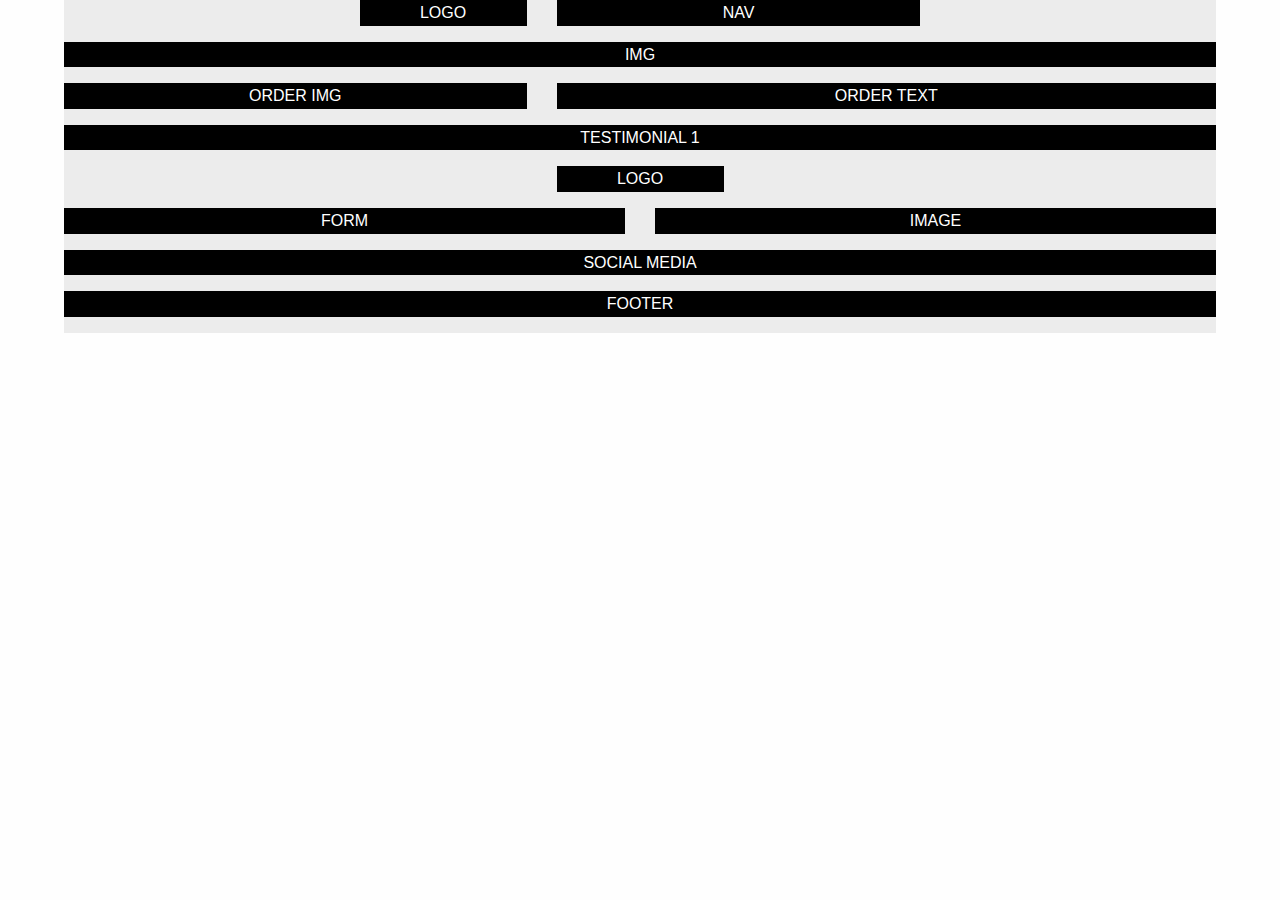
==== order.html @ 9a3e85bb "box models finished" ====
<!doctype html>
<html class="no-js" lang="en" dir="ltr">
  <head>
    <meta charset="utf-8">
    <meta http-equiv="x-ua-compatible" content="ie=edge">
    <meta name="viewport" content="width=device-width, initial-scale=1.0">
    <title>Chico's Adventures for Kids - Order & Donate</title>
    <link rel="stylesheet" href="css/foundation.css">
    <link rel="stylesheet" href="css/app.css">
  </head>
  <body>

    <main id="container">
      <header class="grid-x grid-margin-x" >
        <h1 class="hidden">Chico's Adventures - Order</h1>
        <div class="cell medium-offset-3 medium-2">
          <p class="boxHelper">LOGO</p>
        </div>
        <nav class="cell medium-4">
          <h2 class="hidden">Main Navigation</h2>
          <p class="boxHelper">NAV</p>
        </nav>
      </header>

      <section class="grid-x grid-margin-x">
        <h2 class="hidden">Thank You For Ordering</h2>
        <div class="cell">
          <p class="boxHelper">IMG</p>
        </div>
      </section>

      <section class="grid-x grid-margin-x">
        <h2 class="hidden">Order Book</h2>
        <div class="cell medium-7 small-order-1 medium-order-2">
          <p class="boxHelper">ORDER TEXT</p>
        </div>
        <div class="cell medium-5 small-order-2 medium-order-1">
          <p class="boxHelper">ORDER IMG</p>
        </div>
      </section>

      <section class="grid-x grid-margin-x">
        <h2 class="hidden">Testimonials</h2>
        <div class="cell">
          <p class="boxHelper">TESTIMONIAL 1</p>
        </div>
        <div class="cell hide-for-medium">
          <p class="boxHelper">TESTIMONIAL 2</p>
        </div>
        <div class="cell hide-for-medium">
          <p class="boxHelper">TESTIMONIAL 3</p>
        </div>
      </section>

      <section class="grid-x grid-margin-x">
        <h2 class="hidden">Contact Us</h2>
        <div class="cell small-offset-4 medium-offset-5 small-4 medium-2">
          <p class="boxHelper">LOGO</p>
        </div>
        <form class="cell medium-6">
          <p class="boxHelper">FORM</p>
        </form>
        <div class="cell medium-6 hide-for-small-only">
          <p class="boxHelper">IMAGE</p>
        </div>
      </section>

      <footer class="grid-x grid-margin-x">
        <h2 class="hidden">Main Footer</h2>
        <div class="cell">
          <h3 class="hidden">Social Media Links</h3>
          <p class="boxHelper">SOCIAL MEDIA</p>
        </div>
        <div class="cell">
          <p class="boxHelper">FOOTER</p>
        </div>
      </footer>

    </main>

    <script src="js/vendor/jquery.js"></script>
    <script src="js/vendor/what-input.js"></script>
    <script src="js/vendor/foundation.js"></script>
    <script src="js/app.js"></script>
  </body>
</html>
---- css/app.css ----
.boxHelper {
	color: #fff;
	background-color: #000;
	text-align: center;
}

.hidden {
	display: none;
}

#container {
	margin: 0 auto;
	background-color: #ECECEC;
}

@media screen and (min-width: 64em) {
	#container {
		width: 90%;
	}
}
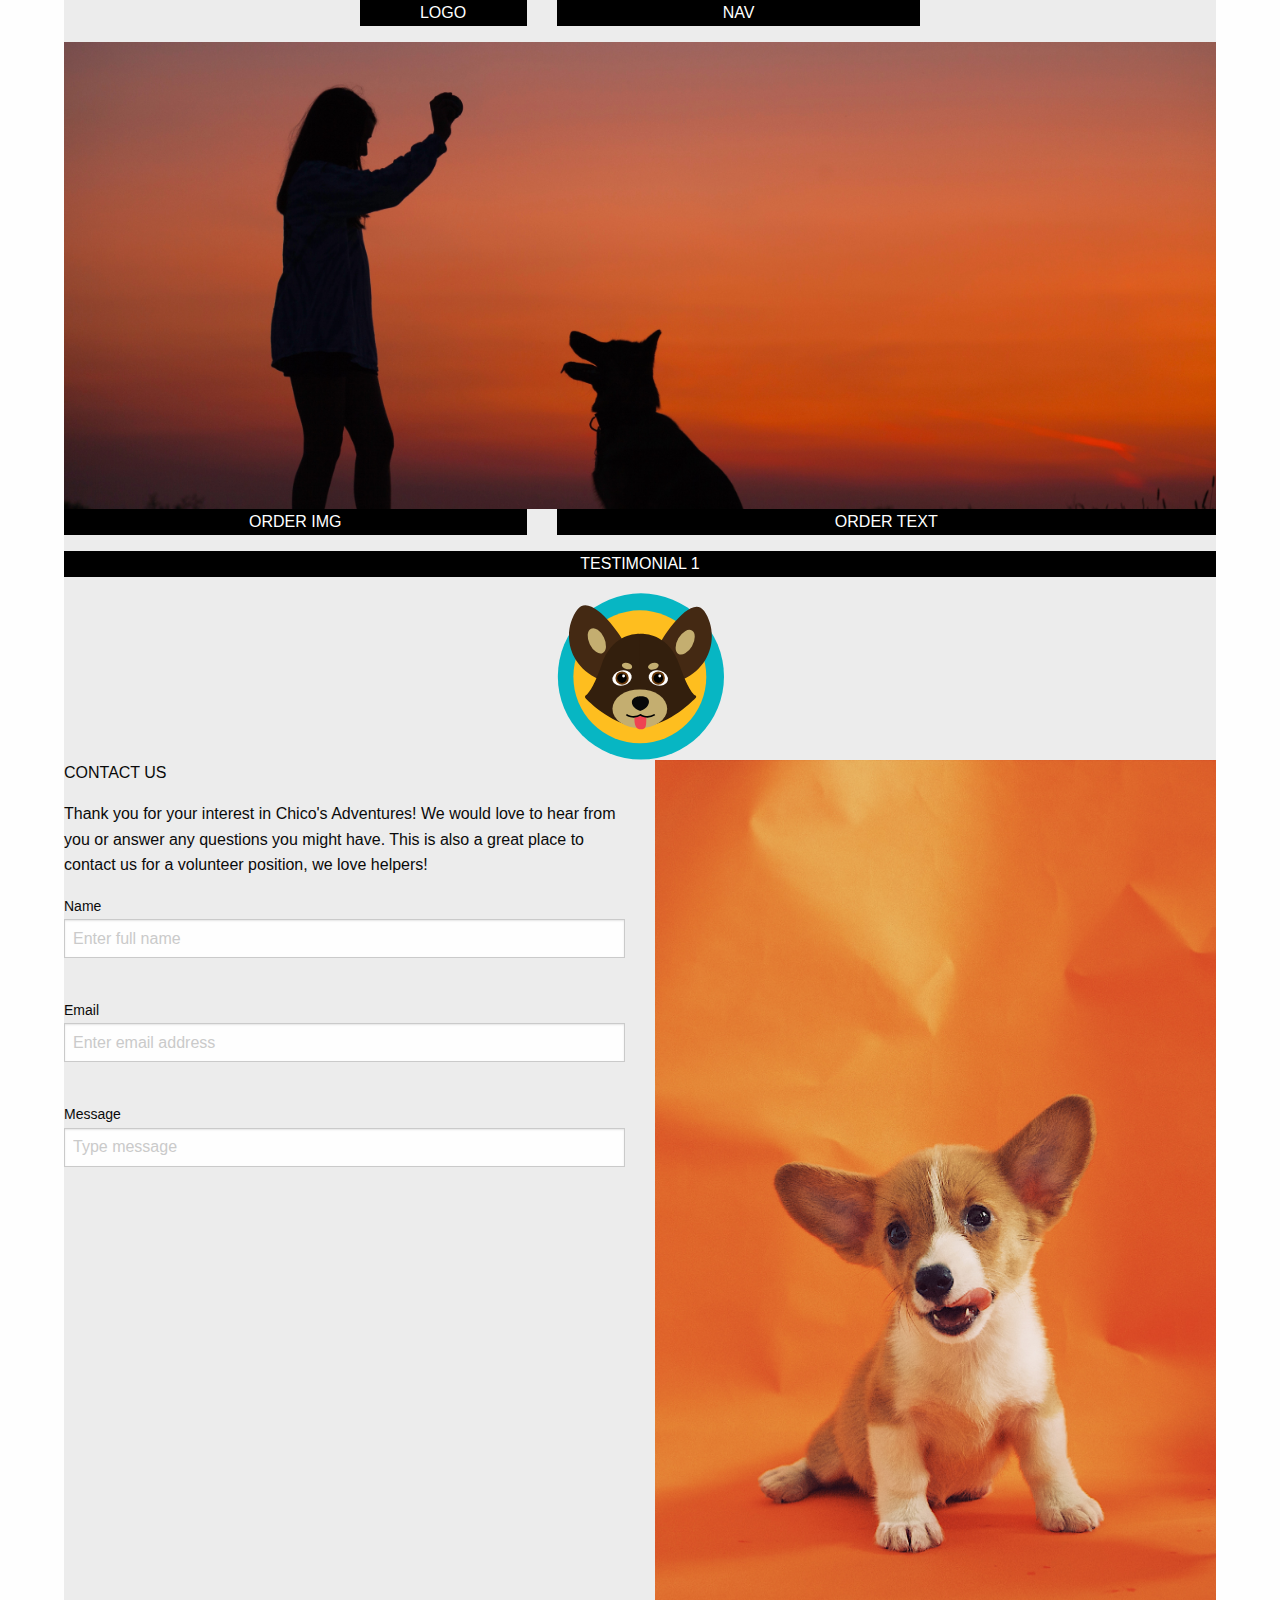
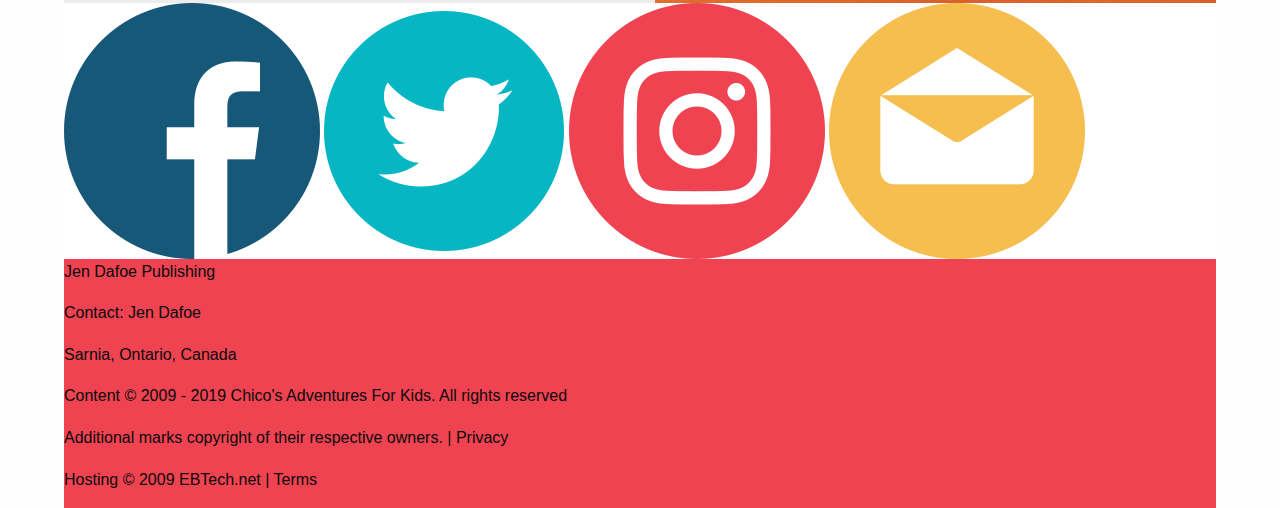
==== commit 460c025c: "Add HTML" ====
--- a/order.html
+++ b/order.html
@@ -25,7 +25,8 @@
       <section class="grid-x grid-margin-x">
         <h2 class="hidden">Thank You For Ordering</h2>
         <div class="cell">
-          <p class="boxHelper">IMG</p>
+          <!-- <p class="boxHelper">IMG</p> -->
+          <img src="images/heroOrder.jpg" alt="Image of Chico with Person" title="Chico Loves Adventures">
         </div>
       </section>
 
@@ -55,24 +56,49 @@
       <section class="grid-x grid-margin-x">
         <h2 class="hidden">Contact Us</h2>
         <div class="cell small-offset-4 medium-offset-5 small-4 medium-2">
-          <p class="boxHelper">LOGO</p>
+          <!-- <p class="boxHelper">LOGO</p> -->
+          <img src="images/logo.svg" alt="logo">
         </div>
         <form class="cell medium-6">
-          <p class="boxHelper">FORM</p>
+          <!-- <p class="boxHelper">FORM</p> -->
+          <p>CONTACT US</p>
+          <p>Thank you for your interest in Chico's Adventures! We would love to hear from you or answer any questions you might have. This is also a great place to contact us for a volunteer position, we love helpers!</p>
+          
+          <label for="name">Name</label>
+          <input type="text" required placeholder="Enter full name" size="30" id="name"><br>
+
+          <label for="email">Email</label>
+          <input type="text" required placeholder="Enter email address" size="30" id="email"><br>
+
+          <label for="message">Message</label>
+          <input type="text" required placeholder="Type message" size="30" id="message"><br>
         </form>
+
         <div class="cell medium-6 hide-for-small-only">
-          <p class="boxHelper">IMAGE</p>
+          <!-- <p class="boxHelper">IMAGE</p> -->
+          <img src="images/footerImg.jpg" alt="Image of Chico" title="Chico Posing">
         </div>
       </section>
 
       <footer class="grid-x grid-margin-x">
         <h2 class="hidden">Main Footer</h2>
-        <div class="cell">
+        <div class="cell social">
           <h3 class="hidden">Social Media Links</h3>
-          <p class="boxHelper">SOCIAL MEDIA</p>
+          <!-- <p class="boxHelper">SOCIAL MEDIA</p> -->
+          <img src="images/facebook_icon.png" alt="Image of Facebook Icon" title="Chico's Adventures Facebook">
+          <img src="images/twitter_icon.png" alt="Image of Twitter Icon" title="Chico's Adventures Twitter">
+          <img src="images/instagram_icon.png" alt="Image of Instagram Icon" title="Chico's Adventures Instagram">
+          <img src="images/email_icon.png" alt="Image of Email Icon" title="Chico's Adventures Email">
         </div>
-        <div class="cell">
-          <p class="boxHelper">FOOTER</p>
+
+        <div class="cell footer">
+          <!-- <p class="boxHelper">FOOTER</p> -->
+          <p>Jen Dafoe Publishing</p>
+          <p>Contact: Jen Dafoe</p>
+          <p>Sarnia, Ontario, Canada</p>
+          <p>Content &copy; 2009 - 2019 Chico's Adventures For Kids. All rights reserved</p>
+          <p>Additional marks copyright of their respective owners. | Privacy</p>
+          <p>Hosting &copy; 2009 EBTech.net | Terms</p>
         </div>
       </footer>
 
--- a/css/app.css
+++ b/css/app.css
@@ -13,8 +13,176 @@
 	background-color: #ECECEC;
 }
 
+/*Fonts*/
+h1 {
+	font-family: 'Ubuntu', sans-serif;
+	text-transform: uppercase;
+	font-size: 1.6em;
+	line-height: 1em;
+	color: #175878;
+}
+
+
+/*Header*/
+.top-bar {
+	background-color: #fff;
+	text-align: center;
+}
+
+#mainLogo {
+	
+}
+
+#mainlogo h1 {
+	
+}
+
+#logoImg {
+	width: 50px;
+	
+}
+
+#mainNav ul li a {
+	font-family: 'Ubuntu', sans-serif;
+	text-transform: uppercase;
+	font-size: 1em;
+	color: #000; 
+	background-color: #fff;
+}
+
+#mainNav ul li a:hover {
+	border-bottom: 2px solid #ef4352;
+}
+
 @media screen and (min-width: 64em) {
 	#container {
 		width: 90%;
-	}
+	} 
 }
+
+
+/*Meet Chico Section*/
+#meetChicoSection
+{
+	background-color: rgb(23, 88, 120);
+}
+
+#meetChicoHeader
+{
+	color: rgb(255, 255, 255);
+	font-family: 'Ubuntu', sans-serif;
+	font-size: 40px;
+	padding-left: 10px;
+	padding-top: 15px;
+}
+
+#meetChicoTitle
+{
+	color: rgb(255, 255, 255);
+	font-family: 'Ubuntu', sans-serif;
+	padding: 10px;
+}
+
+#meetChicoText
+{
+	color: rgb(255, 255, 255);
+	font-family: 'Ubuntu', sans-serif;
+	padding: 10px;
+}
+
+
+/*Our Book Has Section*/
+#our
+{
+	background-color: #ffffff;
+}
+
+.ourTitle
+{
+	font-family: 'Ubuntu', sans-serif;
+	text-align: center;
+	font-size: 30px;
+}
+
+.ourText
+{
+	font-family: Open Sans, sans-serif;
+	text-align: center;
+	color: #1c1c1c;
+}
+
+#educatedTitle
+{
+	color: #175878; /*dark blue*/
+}
+
+#supportedTitle
+{
+	color: #EF4352; /*pink*/
+}
+
+#encouragedTitle
+{
+	color: #F5BE4F; /*yellow*/
+}
+
+#relievedTitle
+{
+	color: #07B6C3; /*light blue*/
+}
+
+/*#ourOne
+{
+	padding: 30px;
+}
+
+#ourTwo
+{
+	padding: 10px;
+}
+
+#ourThree
+{
+	padding: 10px;
+}
+
+#ourFour
+{
+	padding: 10px;
+}
+*/
+
+
+/*Creators Section*/
+.creators
+{
+	background-color: #2BB892; /*green*/
+}
+
+
+/*Contact Us Section*/
+
+/*Social Section*/
+.social
+{
+	background-color: #FFFFFF; /*white*/
+}
+
+/*Footer Section*/
+.footer
+{
+	background-color: #EF4352; /*pink*/
+}
+
+
+
+
+
+
+
+
+
+
+
+
+
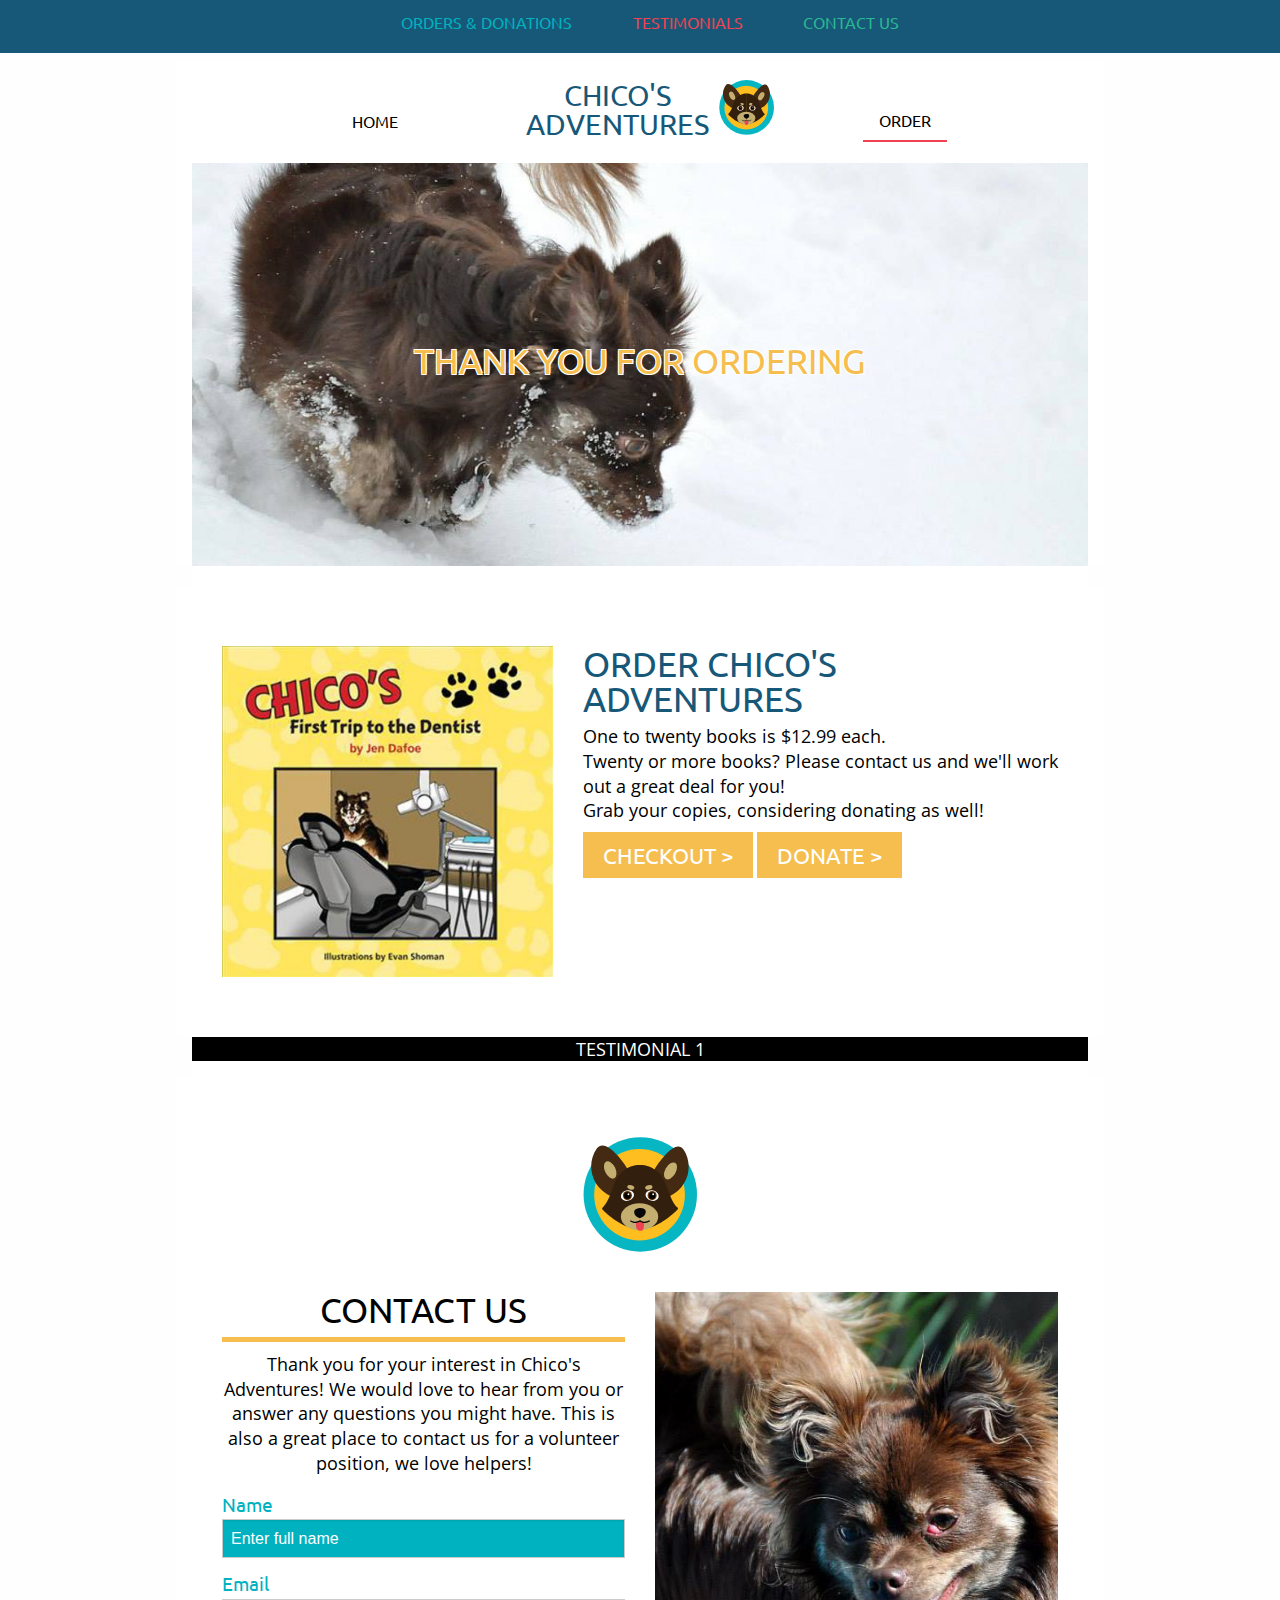
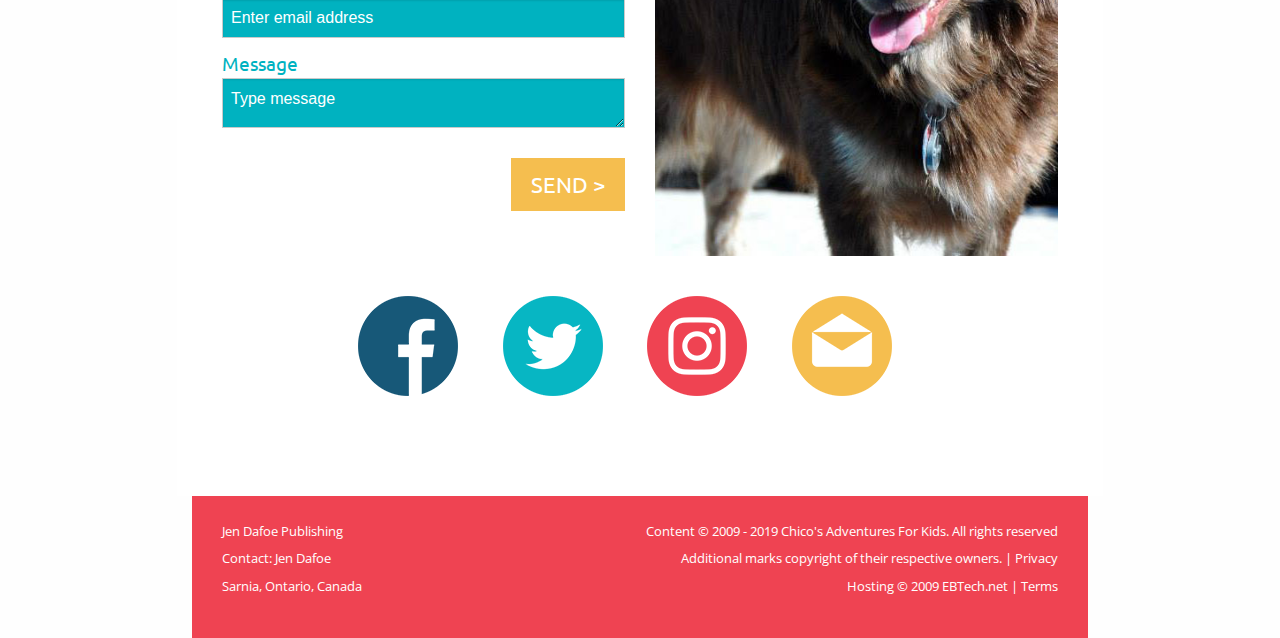
==== commit cc3f0d3f: "Merge pull request #9 from hillary25/ari.htmlWork" ====
--- a/order.html
+++ b/order.html
@@ -7,39 +7,67 @@
     <title>Chico's Adventures for Kids - Order & Donate</title>
     <link rel="stylesheet" href="css/foundation.css">
     <link rel="stylesheet" href="css/app.css">
+    <link href="https://fonts.googleapis.com/css?family=Ubuntu:700" rel="stylesheet">
+    <link href="https://fonts.googleapis.com/css?family=Open+Sans" rel="stylesheet">
   </head>
+
   <body>
+    <main id="container">
 
-    <main id="container">
-      <header class="grid-x grid-margin-x" >
-        <h1 class="hidden">Chico's Adventures - Order</h1>
-        <div class="cell medium-offset-3 medium-2">
-          <p class="boxHelper">LOGO</p>
+      <!--Header-->
+      <header class="grid-x grid-margin-x align-center-middle" id="mainHeader">
+        <div class="small-12 medium-2 small-order-2 medium-order-1" id="homeBtn">
+          <ul class="menu">
+            <li><a href="index.html">Home</a></li>
+          </ul>
         </div>
-        <nav class="cell medium-4">
-          <h2 class="hidden">Main Navigation</h2>
-          <p class="boxHelper">NAV</p>
+    
+        <div class="small-12 medium-6 small-order-1 medium-order-2 align-middle" id="mainLogo">
+            <ul>
+                <li><a href="index.html"><h1 class="text-center">Chico's <br>Adventures</h1></a><li>
+                <li><a href="index.html"><img class="float-center" src="images/logo.svg" alt="logo" id="logoImg"></a></li>
+            </ul>
+        </div>
+        
+        <div class="small-12 medium-2 small-order-3 medium-order-3" id="orderBtn">
+          <ul class="menu">
+            <h2 class="hidden">Main Navigation</h2>
+            <li><a href="order.html" class="activePage">Order</a></li>
+          </ul>
+        </div>
+        <nav class="cell small-12 small-order-4" id="subNav">
+          <h2 class="hidden">Page Navigation</h2>
+          <ul>
+            <li><a href="#orderLink">Orders & Donations</a></li>
+            <li><a href="#testimonialLink">Testimonials</a></li>
+            <li><a href="#contactLink">Contact Us</a></li>
+          </ul>
         </nav>
       </header>
 
-      <section class="grid-x grid-margin-x">
-        <h2 class="hidden">Thank You For Ordering</h2>
-        <div class="cell">
-          <!-- <p class="boxHelper">IMG</p> -->
-          <img src="images/heroOrder.jpg" alt="Image of Chico with Person" title="Chico Loves Adventures">
+      <!--Hero Image-->
+      <section class="grid-x grid-margin-x align-center-middle" id="orderHero">
+        <h2 id="heroText">Thank You for Ordering</h2>
+        <div class="cell" id="orderHeroImg">
+          <img data-interchange="[images/orderHero_small.jpg, small], [images/orderHero.jpg, medium]" alt="Image of Chico in the snow" title="Chico Loves Adventures">
         </div>
       </section>
 
-      <section class="grid-x grid-margin-x">
-        <h2 class="hidden">Order Book</h2>
-        <div class="cell medium-7 small-order-1 medium-order-2">
-          <p class="boxHelper">ORDER TEXT</p>
+      <!--Order Section-->
+      <section class="grid-x grid-margin-x" id="orderSection">
+        <a id="orderLink"></a>
+        <div class="cell medium-7 small-order-1 medium-order-2" id="orderText">
+          <h2>Order Chico's Adventures</h2>
+          <p>One to twenty books is $12.99 each. <br>Twenty or more books? Please contact us and we'll work out a great deal for you! <br>Grab your copies, considering donating as well!</p>
+          <a class="chicoButtons" href="order.html">Checkout ></a>
+          <a class="chicoButtons" href="order.html">Donate ></a>
         </div>
-        <div class="cell medium-5 small-order-2 medium-order-1">
-          <p class="boxHelper">ORDER IMG</p>
+        <div class="cell medium-5 small-order-2 medium-order-1" id="orderImg">
+          <img src="images/book.jpg" alt="Chico's Adventures Book">
         </div>
       </section>
 
+      <!--Testimonial Section-->
       <section class="grid-x grid-margin-x">
         <h2 class="hidden">Testimonials</h2>
         <div class="cell">
@@ -53,52 +81,56 @@
         </div>
       </section>
 
-      <section class="grid-x grid-margin-x">
-        <h2 class="hidden">Contact Us</h2>
-        <div class="cell small-offset-4 medium-offset-5 small-4 medium-2">
-          <!-- <p class="boxHelper">LOGO</p> -->
+      <!--Contact-->
+      <a id="contactLink"></a>
+      <section class="grid-x grid-margin-x" id="contact">
+        <div class="cell small-offset-4 medium-offset-5 small-4 medium-2" id="contactLogo">
           <img src="images/logo.svg" alt="logo">
         </div>
-        <form class="cell medium-6">
-          <!-- <p class="boxHelper">FORM</p> -->
-          <p>CONTACT US</p>
+
+        <form class="cell medium-6" id="contactForm">
+
+          <h2>Contact Us</h2>
           <p>Thank you for your interest in Chico's Adventures! We would love to hear from you or answer any questions you might have. This is also a great place to contact us for a volunteer position, we love helpers!</p>
           
           <label for="name">Name</label>
-          <input type="text" required placeholder="Enter full name" size="30" id="name"><br>
+          <input type="text" required placeholder="Enter full name" id="name" class="contactInput">
 
           <label for="email">Email</label>
-          <input type="text" required placeholder="Enter email address" size="30" id="email"><br>
+          <input type="email" required placeholder="Enter email address" id="email" class="contactInput">
 
           <label for="message">Message</label>
-          <input type="text" required placeholder="Type message" size="30" id="message"><br>
+          <textarea required placeholder="Type message" id="message" class="contactInput"></textarea>
+          <a class="chicoButtons" id="contactButton" href="#">Send ></a>
         </form>
 
-        <div class="cell medium-6 hide-for-small-only">
-          <!-- <p class="boxHelper">IMAGE</p> -->
-          <img src="images/footerImg.jpg" alt="Image of Chico" title="Chico Posing">
+        <div class="cell medium-6 hide-for-small-only" id="contactImg">
+          <img src="images/contactImg.jpg" alt="Image of Chico" title="Chico Posing">
+        </div>
+
+        <div class="cell" id="socialMedia">
+          <h2 class="hidden">Social Media Links</h2>
+          <a href="https://www.facebook.com/ChicoHelpsSickKids/" target="_blank"><img src="images/facebook_icon.png" alt="Image of Facebook Icon" title="Chico's Adventures Facebook"></a>
+          <a href="https://www.twitter.com" target="_blank"><img src="images/twitter_icon.png" alt="Image of Twitter Icon" title="Chico's Adventures Twitter"></a>
+          <a href="https://www.instagram.com" target="_blank"><img src="images/instagram_icon.png" alt="Image of Instagram Icon" title="Chico's Adventures Instagram"></a>
+          <a href="#" target="_blank"><img src="images/email_icon.png" alt="Image of Email Icon" title="Chico's Adventures Email"></a>
         </div>
       </section>
 
+      <!--Footer-->
       <footer class="grid-x grid-margin-x">
-        <h2 class="hidden">Main Footer</h2>
-        <div class="cell social">
-          <h3 class="hidden">Social Media Links</h3>
-          <!-- <p class="boxHelper">SOCIAL MEDIA</p> -->
-          <img src="images/facebook_icon.png" alt="Image of Facebook Icon" title="Chico's Adventures Facebook">
-          <img src="images/twitter_icon.png" alt="Image of Twitter Icon" title="Chico's Adventures Twitter">
-          <img src="images/instagram_icon.png" alt="Image of Instagram Icon" title="Chico's Adventures Instagram">
-          <img src="images/email_icon.png" alt="Image of Email Icon" title="Chico's Adventures Email">
-        </div>
-
-        <div class="cell footer">
-          <!-- <p class="boxHelper">FOOTER</p> -->
-          <p>Jen Dafoe Publishing</p>
-          <p>Contact: Jen Dafoe</p>
-          <p>Sarnia, Ontario, Canada</p>
-          <p>Content &copy; 2009 - 2019 Chico's Adventures For Kids. All rights reserved</p>
-          <p>Additional marks copyright of their respective owners. | Privacy</p>
-          <p>Hosting &copy; 2009 EBTech.net | Terms</p>
+        <div class="cell" id="footer">
+          <h2 class="hidden">Main Footer</h2>
+          <div id="footerText1">
+            <p>Jen Dafoe Publishing</p>
+            <p>Contact: Jen Dafoe</p>
+            <p>Sarnia, Ontario, Canada</p>
+          </div>
+          <div id="footerText2">
+            <p>Content &copy; 2009 - 2019 Chico's Adventures For Kids. All rights reserved</p>
+            <p>Additional marks copyright of their respective owners. | <a href="#">Privacy</a></p>
+            <p>Hosting &copy; 2009 <a href="http://ebtech.net/" target="_blank">EBTech.net</a> | <a href="#">Terms</a></p>
+          </div>
         </div>
       </footer>
 
--- a/css/app.css
+++ b/css/app.css
@@ -8,41 +8,83 @@
 	display: none;
 }
 
+/*Fonts*/
+h1 {
+	font-family: 'Ubuntu', sans-serif;
+	text-transform: uppercase;
+	font-size: 1.8em;
+	line-height: 1em;
+	color: #175878;
+}
+
+h2 {
+	font-family: 'Ubuntu', sans-serif;
+	text-transform: uppercase;
+	font-size: 2.2em;
+	line-height: 1em;
+	color: #000;
+}
+
+h3 {
+	font-family: 'Ubuntu', sans-serif;
+	font-size: 1.8em;
+	line-height: 1.4em;
+	color: #000;
+}
+
+h4 {
+	font-family: 'Ubuntu', sans-serif;
+	font-size: 1.5em;
+	line-height: 1em;
+	color: #000;
+}
+
+p {
+	font-family: 'Open Sans', sans-serif;
+	font-size: 1.1em;
+	line-height: 1.4em;
+	color: #000;
+}
+
+.chicoButtons {
+	background-color: #F5BE4F;
+	font-family: 'Ubuntu', sans-serif;
+	text-transform: uppercase;
+	font-size: 1.4em;
+	color: #fff;
+	padding: 10px 20px;
+	transition: .3s;
+}
+
+.chicoButtons:hover {
+	background-color: #c68a10;
+	color: #fff;
+}
+
 #container {
 	margin: 0 auto;
-	background-color: #ECECEC;
-}
-
-/*Fonts*/
-h1 {
-	font-family: 'Ubuntu', sans-serif;
-	text-transform: uppercase;
-	font-size: 1.6em;
-	line-height: 1em;
-	color: #175878;
+	background-color: #fff;
 }
 
 
 /*Header*/
-.top-bar {
-	background-color: #fff;
-	text-align: center;
-}
-
-#mainLogo {
-	
-}
-
-#mainlogo h1 {
-	
-}
-
-#logoImg {
-	width: 50px;
-	
-}
-
-#mainNav ul li a {
+#mainHeader {
+	padding: 20px 20px 0px 20px;
+	background-color: #fff;
+	margin-top: 60px;
+}
+
+#mainHeader ul {
+	list-style: none;
+	text-align: center;
+	justify-content: center;
+}
+
+#mainHeader ul li {
+	display: inline-block;
+}
+
+#mainHeader ul li a {
 	font-family: 'Ubuntu', sans-serif;
 	text-transform: uppercase;
 	font-size: 1em;
@@ -50,139 +92,402 @@
 	background-color: #fff;
 }
 
-#mainNav ul li a:hover {
+#mainHeader ul li a:hover {
 	border-bottom: 2px solid #ef4352;
 }
 
+.activePage {
+	border-bottom: 2px solid #ef4352;
+}
+
+#logoImg {
+	width: 55px;
+	margin-left: 10px;
+}
+
+#subNav {
+	margin: 0px;
+	background-color: #175878;
+	width: 100%;
+	padding-top: 10px;
+	position: fixed;
+	top: 0;
+	z-index: 2;
+}
+
+#subNav ul {
+	list-style: none;
+	text-align: center;
+	justify-content: center;
+
+}
+
+#subNav ul li{
+	margin-left: 10px;
+	margin-right: 10px;
+	display: inline;
+	font-size: .8em;
+}
+
+#subNav ul li:nth-child(1) a {
+	color: #00b2c0;
+	background-color: #175878;
+}
+
+#subNav ul li:nth-child(2) a {
+	color: #EF4352;
+	background-color: #175878;
+}
+
+#subNav ul li:nth-child(3) a {
+	color: #2BB892;
+	background-color: #175878;
+}
+
+#subNav ul li:nth-child(4) a {
+	color: #F5BE4F;
+	background-color: #175878;
+}
+
+#subNav ul li a:hover {
+	border-bottom: 2px solid #fff;
+}
+
+
+/*HOME PAGE*/
+/*Hero Images*/
+#heroSection {
+	padding: 20px 0px 20px 0px;
+	background-color: #fff;
+}
+
+/*Meet Chico Section*/
+#meetChico {
+	background-color: #00b2c0;
+	padding: 60px 30px;
+	position: relative;
+	z-index: 1;
+}
+
+#meetChico h2 {
+	color: #fff;
+	font-size: 2.6em;
+	margin-bottom: 15px;
+}
+
+#meetChico h3 {
+	color: #fff;
+	margin-bottom: 30px;
+}
+
+#meetChico p {
+	color: #fff;
+}
+
+#meetChicoText {
+	margin-bottom: 40px;
+}
+
+
+#meetChicoPrints {
+	width: 400px;
+	right: 0%;
+	position: absolute;
+	opacity: 0.6;
+	z-index: -1
+}
+
+
+/*Our Book Has Section*/
+#ourBook {
+	background-color: #fff;
+	padding: 60px 30px;
+
+}
+
+#ourBook h2 {
+	text-align: center;
+	padding-bottom: 10px;
+	/*text-decoration: underline #ef4352;*/
+	margin-bottom: 30px;
+	border-bottom: solid 5px #ef4352;
+}
+
+#ourBook img {
+	margin-bottom: 20px;
+}
+
+#ourBook h3 {
+	text-align: center;
+	margin-bottom: 10px;
+	font-size: 1.6em;
+}
+
+#ourBook p {
+	text-align: center;
+	font-size: 1em;
+}
+
+#educatedTitle {
+	color: #175878; /*dark blue*/
+}
+
+#supportedTitle {
+	color: #EF4352; /*pink*/
+}
+
+#encouragedTitle {
+	color: #F5BE4F; /*yellow*/
+}
+
+#relievedTitle {
+	color: #07B6C3; /*light blue*/
+}
+
+
+/*Creators Section*/
+#creators
+{
+	background-color: #2BB892; /*green*/
+	padding: 60px 30px;
+}
+
+#creators h2 {
+	text-align: center;
+	padding-bottom: 10px;
+	/*text-decoration: underline #175878;*/
+	margin-bottom: 30px;
+	border-bottom: solid 5px #175878;
+}
+
+#creators img {
+	margin-bottom: 20px;
+}
+
+#creators h3 {
+	color: #fff;
+}
+
+#creators h4 {
+	color: #175878;
+}
+
+#authorText {
+	text-align: center;
+	margin-bottom: 40px;
+}
+
+#illustratorText {
+	text-align: center;
+	margin-bottom: 40px;
+}
+
+#authorImg {
+	text-align: center;
+}
+
+
+#illustratorImg {
+	text-align: center;
+}
+
+#creatorQuote p {
+	text-align: center;
+	color: #fff;
+	font-family: 'Ubuntu', sans-serif;
+	font-size: 1.8em;
+	line-height: 1.4em;
+}
+
+/*ORDER PAGE*/
+/*Hero Image*/
+#orderHero {
+	position: relative;
+	background-color: #fff;
+	margin-bottom: 20px;
+}
+
+#orderHeroImg {
+	text-align: center;
+}
+
+#heroText {
+	position: absolute;
+	text-align: center;
+	color: #F5BE4F;
+	text-shadow: -1px -1px 0 #fff, 1px -1px 0 #fff, -1px 1px 0 #fff, 1px 1px 0 #fff;
+}
+
+/*Order Section*/
+#orderSection {
+	background-color: #fff;
+	padding: 60px 30px;
+}
+
+#orderText h2 {
+	color: #175878;
+	text-align: center;
+}
+
+/*Contact Us Section*/
+#contact {
+	background-color: #fff;
+	padding: 60px 30px;
+}
+
+#contactLogo {
+	display: block;
+	margin-bottom: 40px;
+}
+
+#contactForm h2 {
+	text-align: center;
+	/*text-decoration: underline #F5BE4F;*/
+	margin-bottom: 10px;
+	border-bottom: solid 5px #F5BE4F;
+	padding-bottom: 10px;
+}
+
+#contactForm p {
+	text-align: center;
+	margin-bottom: 20px;
+}
+
+#contactForm label {
+	font-family: 'Ubuntu', sans-serif;
+	font-size: 1.2em;
+	line-height: 1em;
+	color: #00b2c0;
+	margin-bottom: 5px;
+}
+
+.contactInput {
+	background-color: #00b2c0;
+}
+
+.contactInput::placeholder { 
+	color: #fff;
+}
+
+#contactForm textarea {
+	margin-bottom: 30px;
+}
+
+#contactButton {
+	float: right;
+}
+
+#socialMedia {
+	margin: 40px 0px;
+	text-align: center;
+}
+
+#socialMedia img {
+	margin-right: 10px;
+	margin-left: 10px;
+	width: 18%;
+}
+
+/*Footer Section*/
+#footer
+{
+	background-color: #EF4352; /*pink*/
+	padding: 30px 30px;
+}
+
+#footer p {
+	font-size: .8em;
+	color: #fff;
+	line-height: .9em;
+}
+
+#footer a {
+	color: #fff;
+}
+
+#footer a:hover {
+	color: #F5BE4F;
+}
+
+#footerText1 {
+	float: left;
+}
+
+#footerText2 {
+	float: left;
+	text-align: left;
+}
+
+
+
+
+
+
+/*Medium Size*/
+@media screen and (min-width: 40em) {
+	#meetChico {
+		padding: 60px 80px;
+	}
+
+	#meetChicoPrints {
+		width: 400px;
+		right: 2%;
+	}
+
+	#authorText {
+		text-align: right;
+	}
+	#illustratorText {
+		text-align: left;
+	}
+	#authorImg {
+		text-align: left;
+	}
+
+	#illustratorImg {
+		text-align: right;
+	}
+	#socialMedia img {
+		width: 100px;
+	}
+
+	#footerText2 {
+		float: right;
+		text-align: right;
+	}
+
+	#subNav ul li{
+		font-size: 1em;
+		margin-left: 28px;
+		margin-right: 28px;
+	}
+
+	#orderText h2 {
+		text-align: left;
+	}
+
+}
+
+/*Large Size*/
 @media screen and (min-width: 64em) {
 	#container {
-		width: 90%;
+		width: 70%;
 	} 
-}
-
-
-/*Meet Chico Section*/
-#meetChicoSection
-{
-	background-color: rgb(23, 88, 120);
-}
-
-#meetChicoHeader
-{
-	color: rgb(255, 255, 255);
-	font-family: 'Ubuntu', sans-serif;
-	font-size: 40px;
-	padding-left: 10px;
-	padding-top: 15px;
-}
-
-#meetChicoTitle
-{
-	color: rgb(255, 255, 255);
-	font-family: 'Ubuntu', sans-serif;
-	padding: 10px;
-}
-
-#meetChicoText
-{
-	color: rgb(255, 255, 255);
-	font-family: 'Ubuntu', sans-serif;
-	padding: 10px;
-}
-
-
-/*Our Book Has Section*/
-#our
-{
-	background-color: #ffffff;
-}
-
-.ourTitle
-{
-	font-family: 'Ubuntu', sans-serif;
-	text-align: center;
-	font-size: 30px;
-}
-
-.ourText
-{
-	font-family: Open Sans, sans-serif;
-	text-align: center;
-	color: #1c1c1c;
-}
-
-#educatedTitle
-{
-	color: #175878; /*dark blue*/
-}
-
-#supportedTitle
-{
-	color: #EF4352; /*pink*/
-}
-
-#encouragedTitle
-{
-	color: #F5BE4F; /*yellow*/
-}
-
-#relievedTitle
-{
-	color: #07B6C3; /*light blue*/
-}
-
-/*#ourOne
-{
-	padding: 30px;
-}
-
-#ourTwo
-{
-	padding: 10px;
-}
-
-#ourThree
-{
-	padding: 10px;
-}
-
-#ourFour
-{
-	padding: 10px;
-}
-*/
-
-
-/*Creators Section*/
-.creators
-{
-	background-color: #2BB892; /*green*/
-}
-
-
-/*Contact Us Section*/
-
-/*Social Section*/
-.social
-{
-	background-color: #FFFFFF; /*white*/
-}
-
-/*Footer Section*/
-.footer
-{
-	background-color: #EF4352; /*pink*/
-}
-
-
-
-
-
-
-
-
-
-
-
-
-
+
+	#meetChicoPrints {
+		width: 400px;
+	}
+
+	#ourBook {
+		padding: 60px 60px;
+	}
+
+	#creators {
+		padding: 60px 60px;
+	}
+
+	#socialMedia img {
+		margin-left: 20px;
+		margin-right: 20px;
+	}
+}